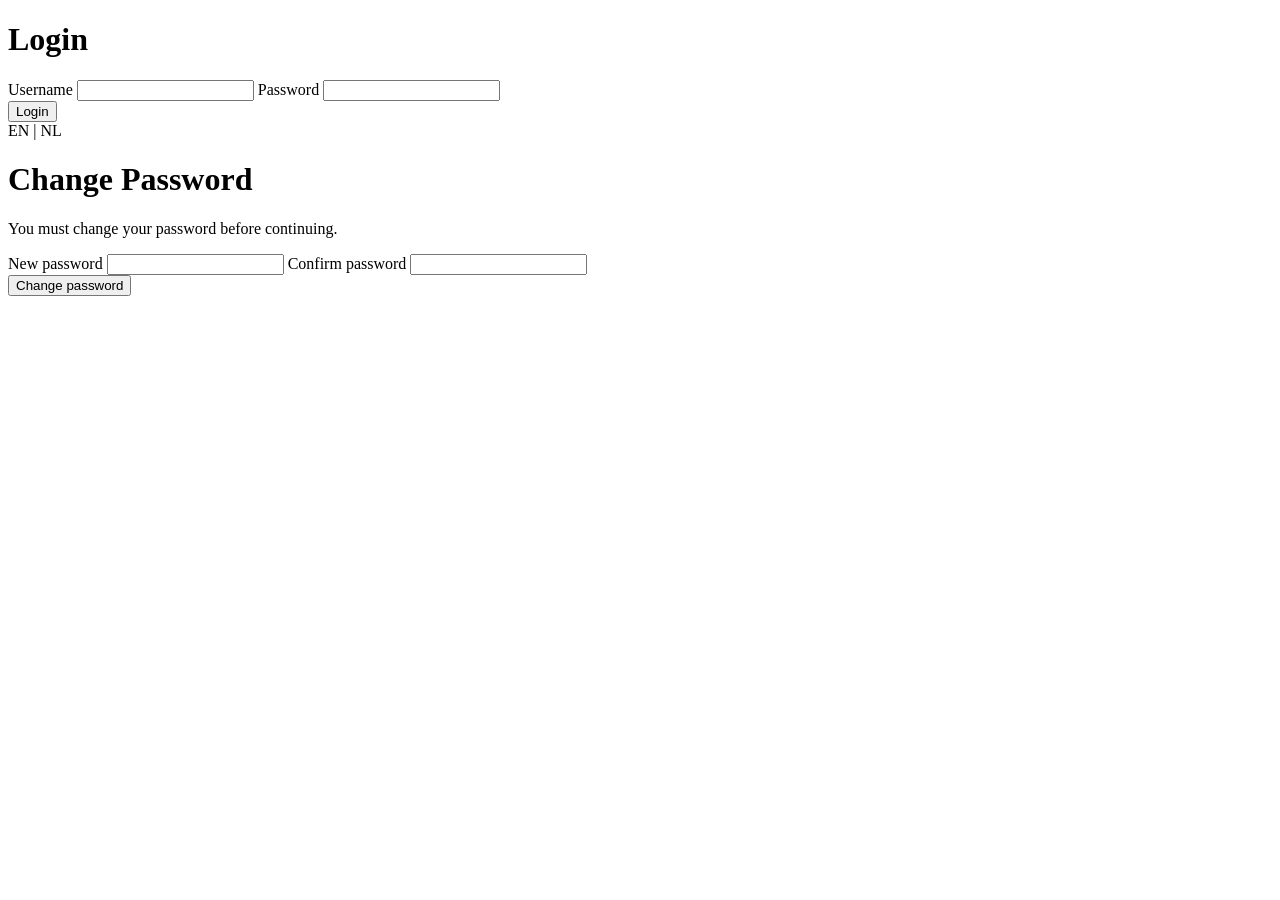
==== manager/app/static/login.html @ 7616ae09 "Add comprehensive unit tests for models, services, and strategies - Created unit tests for User, Age" ====
<!doctype html>
<html lang="en">
  <head>
    <meta charset="UTF-8" />
    <meta name="viewport" content="width=device-width, initial-scale=1.0" />
    <title>CryptoBot – Login</title>
    <link rel="stylesheet" href="/static/login.css" />
  </head>
  <body>
    <!-- Login form -->
    <div class="login-card">
      <h1 id="login_title">Login</h1>
      <label id="lbl_user">Username</label>
      <input id="username" type="text" autocomplete="username" />
      <label id="lbl_pass">Password</label>
      <input id="password" type="password" autocomplete="current-password" />
      <div id="error_msg" class="error"></div>
      <button id="btn_login">Login</button>
      <div class="lang-switch">
        <a id="lang_en" class="active" data-lang="en">EN</a> |
        <a id="lang_nl" data-lang="nl">NL</a>
      </div>
    </div>

    <!-- Password-change overlay (shown when must_change_password is true) -->
    <div id="pw_overlay" class="pw-overlay">
      <div class="pw-card">
        <h1 id="pw_title">Change Password</h1>
        <p id="pw_msg">You must change your password before continuing.</p>
        <label id="lbl_new_pw">New password</label>
        <input id="new_password" type="password" autocomplete="new-password" />
        <label id="lbl_confirm_pw">Confirm password</label>
        <input id="confirm_password" type="password" autocomplete="new-password" />
        <div id="pw_error" class="error"></div>
        <button id="btn_change_pw">Change password</button>
      </div>
    </div>

    <!-- Scripts: i18n dictionary must load before login-app.js -->
    <script src="/static/i18n.js"></script>
    <script src="/static/login-app.js"></script>
  </body>
</html>
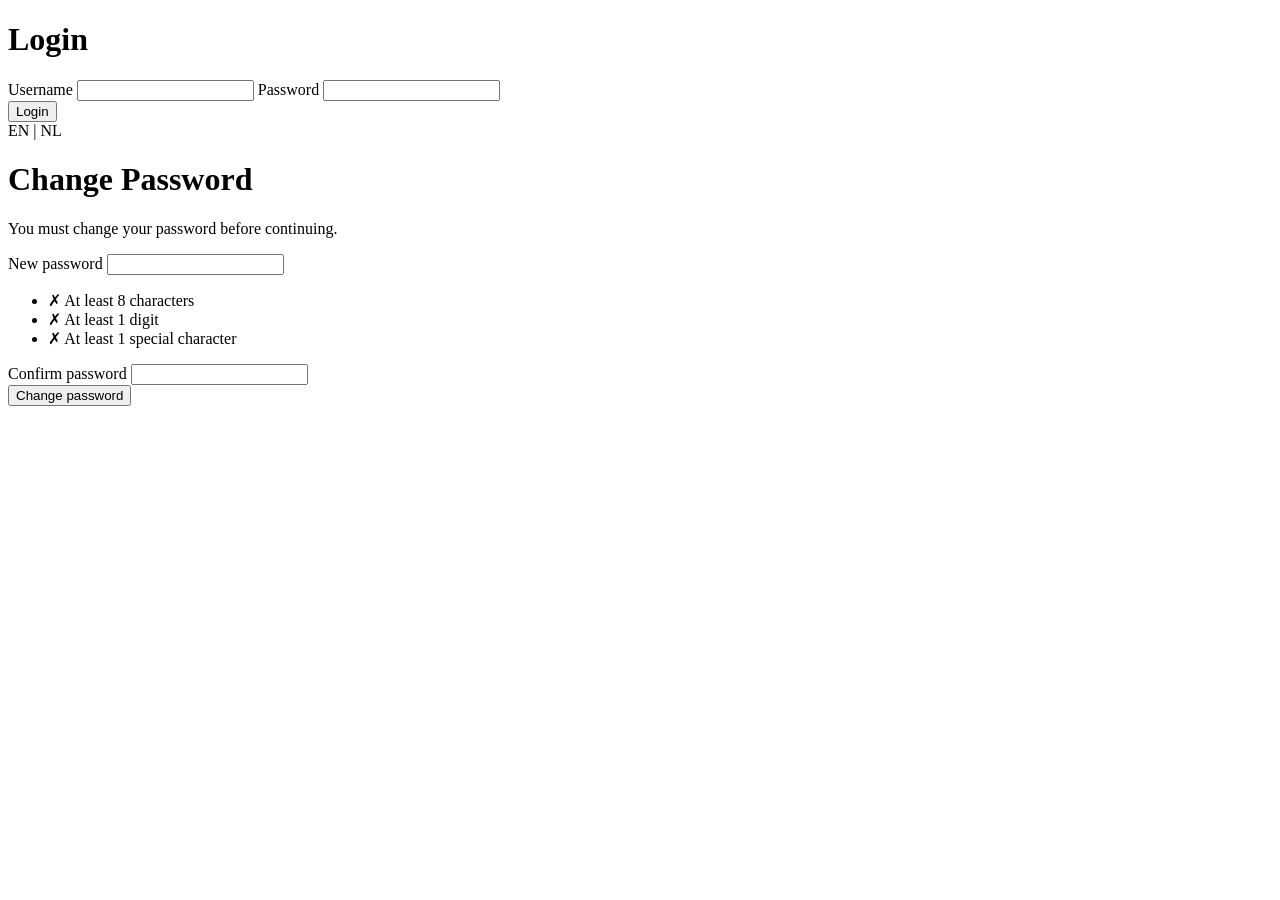
==== commit 8d353326: "feat: enhance password requirements and UI feedback - Updated password requirements to include at le" ====
--- a/manager/app/static/login.html
+++ b/manager/app/static/login.html
@@ -10,9 +10,9 @@
     <!-- Login form -->
     <div class="login-card">
       <h1 id="login_title">Login</h1>
-      <label id="lbl_user">Username</label>
+      <label id="lbl_user" for="username">Username</label>
       <input id="username" type="text" autocomplete="username" />
-      <label id="lbl_pass">Password</label>
+      <label id="lbl_pass" for="password">Password</label>
       <input id="password" type="password" autocomplete="current-password" />
       <div id="error_msg" class="error"></div>
       <button id="btn_login">Login</button>
@@ -27,9 +27,14 @@
       <div class="pw-card">
         <h1 id="pw_title">Change Password</h1>
         <p id="pw_msg">You must change your password before continuing.</p>
-        <label id="lbl_new_pw">New password</label>
+        <label id="lbl_new_pw" for="new_password">New password</label>
         <input id="new_password" type="password" autocomplete="new-password" />
-        <label id="lbl_confirm_pw">Confirm password</label>
+        <ul class="pw-rules" id="pw_rules">
+          <li id="pw_rule_length"><span class="pw-rule-icon">✗</span> <span data-i18n-rule="pw_rule_length">At least 8 characters</span></li>
+          <li id="pw_rule_digit"><span class="pw-rule-icon">✗</span> <span data-i18n-rule="pw_rule_digit">At least 1 digit</span></li>
+          <li id="pw_rule_special"><span class="pw-rule-icon">✗</span> <span data-i18n-rule="pw_rule_special">At least 1 special character</span></li>
+        </ul>
+        <label id="lbl_confirm_pw" for="confirm_password">Confirm password</label>
         <input id="confirm_password" type="password" autocomplete="new-password" />
         <div id="pw_error" class="error"></div>
         <button id="btn_change_pw">Change password</button>
